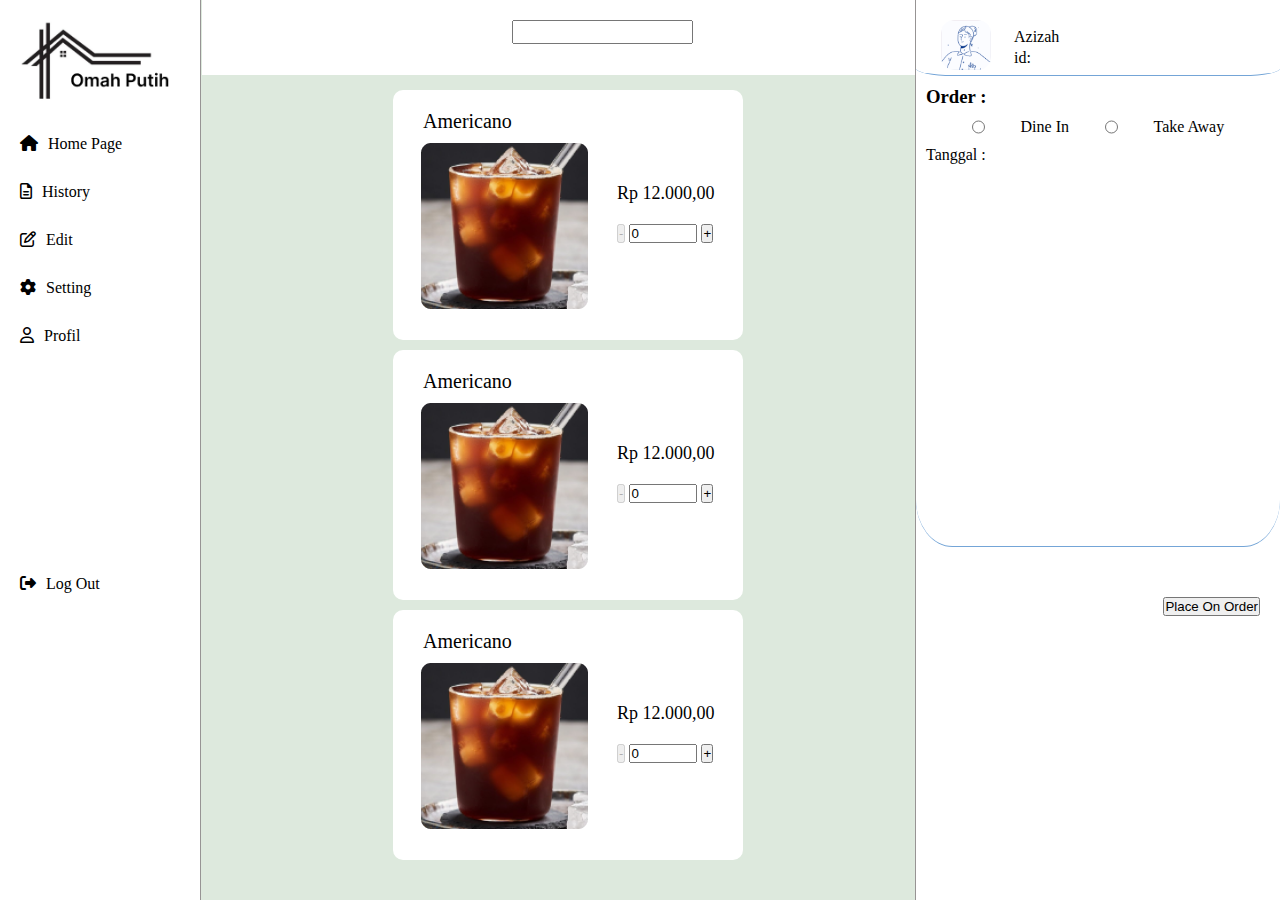
==== index.html @ 8777d451 "first commit" ====
<!DOCTYPE html>
<html lang="en">
<head>
    <meta charset="UTF-8">
    <meta name="viewport" content="width=device-width, initial-scale=1.0">
    <title>Home Page</title>
    <link rel="stylesheet" href="css/style.css">
    <link rel="stylesheet" href="https://cdnjs.cloudflare.com/ajax/libs/font-awesome/6.6.0/css/all.min.css">
</head>
<body>
    <div class="container">
        <div class="big-three">
            <div class="side-bar">
                <img src="assets/Logo Rumah Putih.png" alt="logo">
                <div class="side-bar-item">
                    <a href="#"><i class="fa-solid fa-house"></i>Home Page</a>
                </div>
                <div class="side-bar-item">
                    <a href="#"><i class="fa-regular fa-file-lines"></i>History</a>
                </div>
                <div class="side-bar-item">
                    <a href="#"><i  class="fa-regular fa-pen-to-square"></i>Edit</a>
                </div>
                <div class="side-bar-item">
                    <a href="#"><i  class="fa-solid fa-gear"></i>Setting</a>
                </div>
                <div class="side-bar-item">
                    <a href="#"><i  class="fa-regular fa-user"></i>Profil</a>
                </div>
                <div class="log-out">
                    <a href="#"><i  class="fa-solid fa-right-from-bracket"></i>Log Out</a>
                </div>
            </div>
            <div class="search-container">
                <input type="text" id="search-input">
            </div>
            <div class="order-information">
                <div class="top-info">
                    <div class="logo-info">
                        <img src="assets/Rectangle.png" alt="">
                        <div class="kasir-info">
                            <p>Azizah</p>
                            <p>id:</p>
                        </div>
                    </div>
                </div>
                <div class="mid-info">
                    <h3>Order : </h3>
                    <div class="radio-place">
                        <input type="radio" id="pilihan-1" name="place" value="pilihan-1">
                        <label for="pilihan-1" class="custom-radio">Dine In</label>
                        <input type="radio" id="pilihan-2" name="place" value="pilihan-2"> 
                        <label for="pilihan-2" class="custom-radio">Take Away</label>
                    </div>
                    <p>Tanggal : </p>
                </div>
                <div class="buttom-info">
                    <button>Place On Order</button>
                </div>
            </div>
        </div>
        <div class="menu-container">
            <div class="menu">
                <p>Americano</p>
                <div class="menu-item">
                    <img src="assets/Americano.png" >
                    <div class="menu-info">
                        <p>Rp 12.000,00</p>
                        <div class="input-number-container">
                            <button class="minusBtn">-</button>
                            <input type="number" class="numberInput" value="0" min="0" max="1000">
                            <button class="plusBtn">+</button>
                        </div>
                    </div>
                </div>
            </div>
            <div class="menu">
                <p>Americano</p>
                <div class="menu-item">
                    <img src="assets/Americano.png" >
                    <div class="menu-info">
                        <p>Rp 12.000,00</p>
                        <div class="input-number-container">
                            <button class="minusBtn">-</button>
                            <input type="number" class="numberInput" value="0" min="0" max="1000">
                            <button class="plusBtn">+</button>
                        </div>
                    </div>
                </div>
            </div>
            <div class="menu">
                <p>Americano</p>
                <div class="menu-item">
                    <img src="assets/Americano.png" >
                    <div class="menu-info">
                        <p>Rp 12.000,00</p>
                        <div class="input-number-container">
                            <button class="minusBtn">-</button>
                            <input type="number" class="numberInput" value="0" min="0" max="1000">
                            <button class="plusBtn">+</button>
                        </div>
                    </div>
                </div>
            </div>
        </div>
    </div>

    <script src="js/script.js"></script>
</body>
</html>
---- css/style.css ----
* {
    margin: 0;
    padding: 0;
}

body {
    background-color: #DDE9DD;
}

.big-three {
    display: flex;
    justify-content: flex-start;
}

.side-bar {
    display: inline;
    position: fixed;
    height: 100%;
    width: 200px;
    background-color: #ffff;
    border-right: 1px solid #979494;
    left: 0;
}

.side-bar img {
    width: 150px;
    margin: 20px;
}

.side-bar-item {
    margin-top: 5px;
    margin-bottom: 30px;
    margin-left: 20px;
}

.side-bar-item:hover a {
    color: aqua;
}

.side-bar-item a {
    text-decoration: none;
    color: black;
}

.side-bar-item a i {
    margin-right: 10px;
}

.log-out {
    margin-top: 230px;
    margin-left: 20px;
}

.log-out:hover a {
    color: aqua;
}

.log-out a {
    text-decoration: none;
    color: black;
}

.log-out a i {
    margin-right: 10px;
}

.search-container {
    display: flex;
    justify-content: center;
    position: fixed;
    padding-top: 20px;
    width: 800px;
    height: 55px;
    background-color: #ffff;
    margin-left: 202px;
}

.search-container input {
    height: 20px;
}

.order-information {
    position: fixed;
    height: 100%;
    width: 364px;
    right: 0;
    background-color: #ffff;
    border-left: 1px solid #979494;
}

.top-info {
    border-bottom: 1px solid #74A5D7;
    border-radius: 10%;
    padding: 5px;
}

.logo-info {
    display: flex;
    justify-content: flex-start;
}

.logo-info img {
    height: 50px;
    margin-top: 15px;
    margin-left: 20px;
}

.kasir-info {
    margin-top: 20px;
    margin-left: 20px;
}

.kasir-info p {
    margin: 3px;
}

.mid-info {
    padding: 10px;
    height: 450px;
    border-bottom: 1px solid #74A5D7;
    border-radius: 10%;
}

.radio-place {
    display: flex;
    justify-content: space-evenly;
    margin: 10px;
}

.buttom-info {
    display: flex;
    justify-content: flex-end;
    margin-top: 50px;
    margin-right: 20px;
}

.menu-container {
    display: flex;
    justify-content: space-around;
    flex-wrap: wrap;
    margin-top: 80px;
    margin-left: 220px;
    margin-right: 364px;
}

.menu {
    display: inline;
    width: 350px;
    height: 250px;
    background-color: #ffff;
    border-radius: 10px;
    margin-top: 10px;
}

.menu p {
    margin-top: 20px;
    margin-left: 30px;
    font-size: 20px;
}

.menu-item {
    display: flex;
    justify-content: space-evenly;
    margin-top: 10px;
}

.menu-item p {
    font-size: 18px;
    margin-left: 0;
}

.menu-info {
    display: inline;
}

.menu-info p {
    margin-top: 40px;
    margin-bottom: 20px;
}
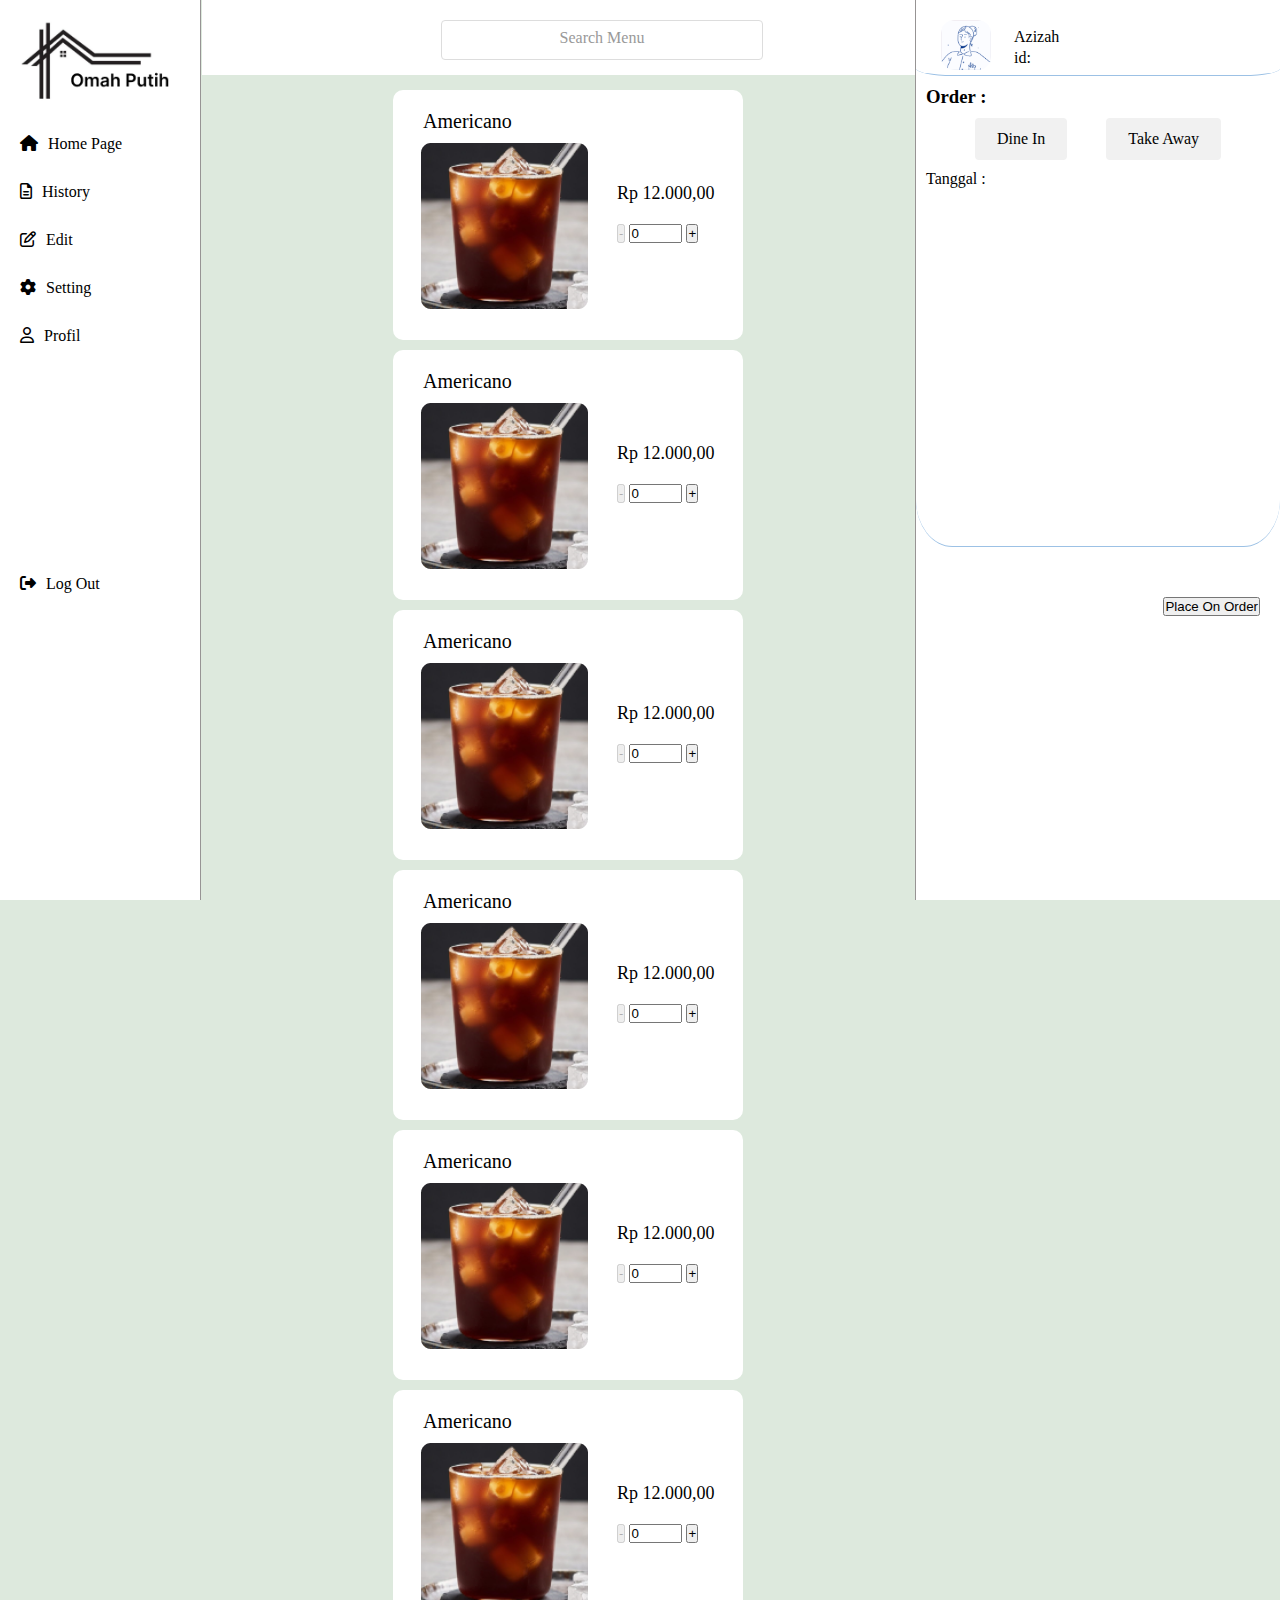
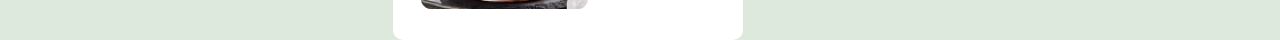
==== commit 6036a902: "second commit" ====
--- a/index.html
+++ b/index.html
@@ -1,5 +1,6 @@
 <!DOCTYPE html>
 <html lang="en">
+
 <head>
     <meta charset="UTF-8">
     <meta name="viewport" content="width=device-width, initial-scale=1.0">
@@ -7,6 +8,7 @@
     <link rel="stylesheet" href="css/style.css">
     <link rel="stylesheet" href="https://cdnjs.cloudflare.com/ajax/libs/font-awesome/6.6.0/css/all.min.css">
 </head>
+
 <body>
     <div class="container">
         <div class="big-three">
@@ -19,20 +21,23 @@
                     <a href="#"><i class="fa-regular fa-file-lines"></i>History</a>
                 </div>
                 <div class="side-bar-item">
-                    <a href="#"><i  class="fa-regular fa-pen-to-square"></i>Edit</a>
+                    <a href="edit.html"><i class="fa-regular fa-pen-to-square"></i>Edit</a>
                 </div>
                 <div class="side-bar-item">
-                    <a href="#"><i  class="fa-solid fa-gear"></i>Setting</a>
+                    <a href="#"><i class="fa-solid fa-gear"></i>Setting</a>
                 </div>
                 <div class="side-bar-item">
-                    <a href="#"><i  class="fa-regular fa-user"></i>Profil</a>
+                    <a href="#"><i class="fa-regular fa-user"></i>Profil</a>
                 </div>
                 <div class="log-out">
-                    <a href="#"><i  class="fa-solid fa-right-from-bracket"></i>Log Out</a>
+                    <a href="#"><i class="fa-solid fa-right-from-bracket"></i>Log Out</a>
                 </div>
             </div>
             <div class="search-container">
-                <input type="text" id="search-input">
+                <div class="form-grup">
+                    <input type="text" class="form-input" id="search-input" oninput="toggleLabel(this)">
+                    <label for="search-input" class="form-label">Search Menu</label>
+                </div>
             </div>
             <div class="order-information">
                 <div class="top-info">
@@ -49,7 +54,7 @@
                     <div class="radio-place">
                         <input type="radio" id="pilihan-1" name="place" value="pilihan-1">
                         <label for="pilihan-1" class="custom-radio">Dine In</label>
-                        <input type="radio" id="pilihan-2" name="place" value="pilihan-2"> 
+                        <input type="radio" id="pilihan-2" name="place" value="pilihan-2">
                         <label for="pilihan-2" class="custom-radio">Take Away</label>
                     </div>
                     <p>Tanggal : </p>
@@ -63,7 +68,7 @@
             <div class="menu">
                 <p>Americano</p>
                 <div class="menu-item">
-                    <img src="assets/Americano.png" >
+                    <img src="assets/Americano.png">
                     <div class="menu-info">
                         <p>Rp 12.000,00</p>
                         <div class="input-number-container">
@@ -77,7 +82,7 @@
             <div class="menu">
                 <p>Americano</p>
                 <div class="menu-item">
-                    <img src="assets/Americano.png" >
+                    <img src="assets/Americano.png">
                     <div class="menu-info">
                         <p>Rp 12.000,00</p>
                         <div class="input-number-container">
@@ -91,7 +96,49 @@
             <div class="menu">
                 <p>Americano</p>
                 <div class="menu-item">
-                    <img src="assets/Americano.png" >
+                    <img src="assets/Americano.png">
+                    <div class="menu-info">
+                        <p>Rp 12.000,00</p>
+                        <div class="input-number-container">
+                            <button class="minusBtn">-</button>
+                            <input type="number" class="numberInput" value="0" min="0" max="1000">
+                            <button class="plusBtn">+</button>
+                        </div>
+                    </div>
+                </div>
+            </div>
+            <div class="menu">
+                <p>Americano</p>
+                <div class="menu-item">
+                    <img src="assets/Americano.png">
+                    <div class="menu-info">
+                        <p>Rp 12.000,00</p>
+                        <div class="input-number-container">
+                            <button class="minusBtn">-</button>
+                            <input type="number" class="numberInput" value="0" min="0" max="1000">
+                            <button class="plusBtn">+</button>
+                        </div>
+                    </div>
+                </div>
+            </div>
+            <div class="menu">
+                <p>Americano</p>
+                <div class="menu-item">
+                    <img src="assets/Americano.png">
+                    <div class="menu-info">
+                        <p>Rp 12.000,00</p>
+                        <div class="input-number-container">
+                            <button class="minusBtn">-</button>
+                            <input type="number" class="numberInput" value="0" min="0" max="1000">
+                            <button class="plusBtn">+</button>
+                        </div>
+                    </div>
+                </div>
+            </div>
+            <div class="menu">
+                <p>Americano</p>
+                <div class="menu-item">
+                    <img src="assets/Americano.png">
                     <div class="menu-info">
                         <p>Rp 12.000,00</p>
                         <div class="input-number-container">
@@ -107,4 +154,5 @@
 
     <script src="js/script.js"></script>
 </body>
+
 </html>--- a/css/style.css
+++ b/css/style.css
@@ -1,179 +1,244 @@
 * {
-    margin: 0;
-    padding: 0;
+  margin: 0;
+  padding: 0;
 }
 
 body {
-    background-color: #DDE9DD;
+  background-color: #dde9dd;
 }
 
 .big-three {
-    display: flex;
-    justify-content: flex-start;
+  display: flex;
+  justify-content: flex-start;
 }
 
 .side-bar {
-    display: inline;
-    position: fixed;
-    height: 100%;
-    width: 200px;
-    background-color: #ffff;
-    border-right: 1px solid #979494;
-    left: 0;
+  display: inline;
+  position: fixed;
+  height: 100%;
+  width: 200px;
+  background-color: #ffff;
+  border-right: 1px solid #979494;
+  left: 0;
 }
 
 .side-bar img {
-    width: 150px;
-    margin: 20px;
+  width: 150px;
+  margin: 20px;
 }
 
 .side-bar-item {
-    margin-top: 5px;
-    margin-bottom: 30px;
-    margin-left: 20px;
+  margin-top: 5px;
+  margin-bottom: 30px;
+  margin-left: 20px;
 }
 
 .side-bar-item:hover a {
-    color: aqua;
+  color: #9cc1e5;
 }
 
 .side-bar-item a {
-    text-decoration: none;
-    color: black;
+  text-decoration: none;
+  color: black;
 }
 
 .side-bar-item a i {
-    margin-right: 10px;
+  margin-right: 10px;
 }
 
 .log-out {
-    margin-top: 230px;
-    margin-left: 20px;
+  margin-top: 230px;
+  margin-left: 20px;
 }
 
 .log-out:hover a {
-    color: aqua;
+  color: #9cc1e5;
 }
 
 .log-out a {
-    text-decoration: none;
-    color: black;
+  text-decoration: none;
+  color: black;
 }
 
 .log-out a i {
-    margin-right: 10px;
+  margin-right: 10px;
 }
 
 .search-container {
-    display: flex;
-    justify-content: center;
-    position: fixed;
-    padding-top: 20px;
-    width: 800px;
-    height: 55px;
-    background-color: #ffff;
-    margin-left: 202px;
-}
-
-.search-container input {
-    height: 20px;
+  display: flex;
+  justify-content: center;
+  position: fixed;
+  padding-top: 20px;
+  width: 800px;
+  height: 55px;
+  background-color: #ffff;
+  margin-left: 202px;
+}
+
+.form-grup {
+  position: relative;
+  margin-bottom: 20px;
+}
+
+.form-input {
+  width: 300px;
+  padding: 10px;
+  border: 1px solid #ddd;
+  border-radius: 4px;
+  outline: none;
+  font-size: 16px;
+}
+
+.form-label {
+  position: absolute;
+  top: 50%;
+  left: 50%;
+  transform: translate(-50%, -50%);
+  background-color: #fff;
+  padding: 0 5px;
+  pointer-events: none;
+  transition: 0.2s ease all;
+  color: #999;
+  font-size: 16px;
+}
+
+.hidden {
+  opacity: 0;
+  visibility: hidden;
+  transition: visibility 0.2s, opacity 0.2s ease;
 }
 
 .order-information {
-    position: fixed;
-    height: 100%;
-    width: 364px;
-    right: 0;
-    background-color: #ffff;
-    border-left: 1px solid #979494;
+  position: fixed;
+  height: 100%;
+  width: 364px;
+  right: 0;
+  background-color: #ffff;
+  border-left: 1px solid #979494;
 }
 
 .top-info {
-    border-bottom: 1px solid #74A5D7;
-    border-radius: 10%;
-    padding: 5px;
+  border-bottom: 1px solid #9cc1e5;
+  border-radius: 10%;
+  padding: 5px;
 }
 
 .logo-info {
-    display: flex;
-    justify-content: flex-start;
+  display: flex;
+  justify-content: flex-start;
 }
 
 .logo-info img {
-    height: 50px;
-    margin-top: 15px;
-    margin-left: 20px;
+  height: 50px;
+  margin-top: 15px;
+  margin-left: 20px;
 }
 
 .kasir-info {
-    margin-top: 20px;
-    margin-left: 20px;
+  margin-top: 20px;
+  margin-left: 20px;
 }
 
 .kasir-info p {
-    margin: 3px;
+  margin: 3px;
 }
 
 .mid-info {
-    padding: 10px;
-    height: 450px;
-    border-bottom: 1px solid #74A5D7;
-    border-radius: 10%;
+  padding: 10px;
+  height: 450px;
+  border-bottom: 1px solid #9cc1e5;
+  border-radius: 10%;
 }
 
 .radio-place {
-    display: flex;
-    justify-content: space-evenly;
-    margin: 10px;
+  display: flex;
+  justify-content: space-evenly;
+  margin: 10px;
+}
+
+input[type="radio"] {
+  display: none;
+}
+
+.custom-radio {
+  display: inline-block;
+  padding: 10px 20px;
+  background-color: #f1f1f1;
+  border-radius: 4px;
+  cursor: pointer;
+  border: 2px solid transparent;
+  font-weight: normal;
+  /* Normal weight by default */
+  transition: background-color 0.3s, border-color 0.3s;
+}
+
+input[type="radio"]:checked + label {
+  background-color: #9cc1e5;
+  color: white;
+  font-weight: bold;
+  border-color: #9cc1e5;
+}
+
+.custom-radio:hover {
+  background-color: #ddd;
 }
 
 .buttom-info {
-    display: flex;
-    justify-content: flex-end;
-    margin-top: 50px;
-    margin-right: 20px;
+  display: flex;
+  justify-content: flex-end;
+  margin-top: 50px;
+  margin-right: 20px;
 }
 
 .menu-container {
-    display: flex;
-    justify-content: space-around;
-    flex-wrap: wrap;
-    margin-top: 80px;
-    margin-left: 220px;
-    margin-right: 364px;
+  display: flex;
+  justify-content: space-around;
+  flex-wrap: wrap;
+  margin-top: 80px;
+  margin-left: 220px;
+  margin-right: 364px;
+  height: 100%;
+  overflow: auto;
 }
 
 .menu {
-    display: inline;
-    width: 350px;
-    height: 250px;
-    background-color: #ffff;
-    border-radius: 10px;
-    margin-top: 10px;
+  display: inline;
+  width: 350px;
+  height: 250px;
+  background-color: #ffff;
+  border-radius: 10px;
+  margin-top: 10px;
 }
 
 .menu p {
-    margin-top: 20px;
-    margin-left: 30px;
-    font-size: 20px;
+  margin-top: 20px;
+  margin-left: 30px;
+  font-size: 20px;
 }
 
 .menu-item {
-    display: flex;
-    justify-content: space-evenly;
-    margin-top: 10px;
+  display: flex;
+  justify-content: space-evenly;
+  margin-top: 10px;
 }
 
 .menu-item p {
-    font-size: 18px;
-    margin-left: 0;
+  font-size: 18px;
+  margin-left: 0;
 }
 
 .menu-info {
-    display: inline;
+  display: inline;
 }
 
 .menu-info p {
-    margin-top: 40px;
-    margin-bottom: 20px;
-}+  margin-top: 40px;
+  margin-bottom: 20px;
+}
+
+ /* Untuk browser WebKit (Chrome, Safari, Opera) */
+ input[type="number"]::-webkit-outer-spin-button,
+ input[type="number"]::-webkit-inner-spin-button {
+     -webkit-appearance: none;
+     margin: 0;
+ }
